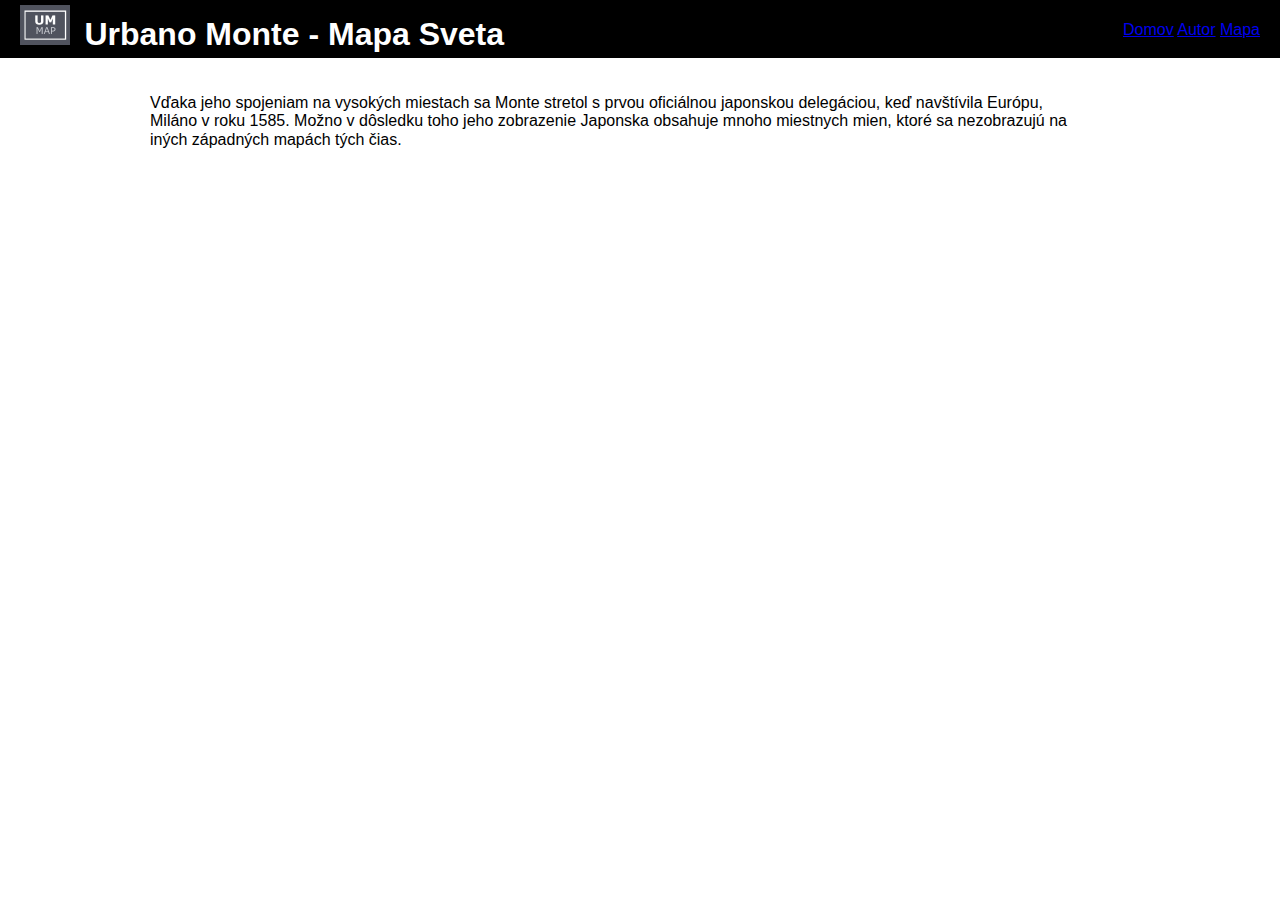
==== japonsko.html @ 04c6db19 "velke zmeny" ====
<!DOCTYPE html>
<html>
  <head>
    <meta charset="utf-8">
    <title>Urbano Monte - Mapa</title>
    <link rel="stylesheet" href="css/reset.css">
    <link rel="stylesheet" href="css/style.css">
  </head>
  <body>
    <div class="menu">
      <!-- LOGO -->
      <img class="menu_align" id="logo" src="images/logo.png" alt="Logo">
      <h1 class="menu_align" id="main_menu">Urbano Monte - Mapa Sveta</h1>
      <p class="menu_align" id="sub_menu">
        <a href="index.html">Domov</a>
        <a href="urbano_monte_autor.html">Autor</a>
        <a href="mapa.html">Mapa</a>
      </p>
      <!-- MENU -->
    </div>

    <div class="container">
      <p>Vďaka jeho spojeniam na vysokých miestach sa Monte stretol s prvou oficiálnou japonskou delegáciou, keď navštívila Európu, Miláno v roku 1585. Možno v dôsledku toho jeho zobrazenie Japonska obsahuje mnoho miestnych mien, ktoré sa nezobrazujú na iných západných mapách tých čias.</p>
    </div>
  </body>
</html>
---- css/style.css ----
/* use classes and ids */

html {
  font-family: sans-serif;
}

body {
  background-image:url("https://i.pinimg.com/originals/11/79/b4/1179b456419cdfc14cdae91405799ec7.jpg");
}

.menu {
  background: black;
  color: white;
  padding: 5px 20px 5px 20px;
}

#logo {
  width: 50px;
  margin-right: 10px;
}

#main_menu {
  margin-right: 10px;
}

#sub_menu {
  display: inline-block;
  float: right;
}

.menu_align {
  display: inline;
}

.container {
  padding: 20px 200px 20px 150px;
}

h1 {
  margin: 0;
}
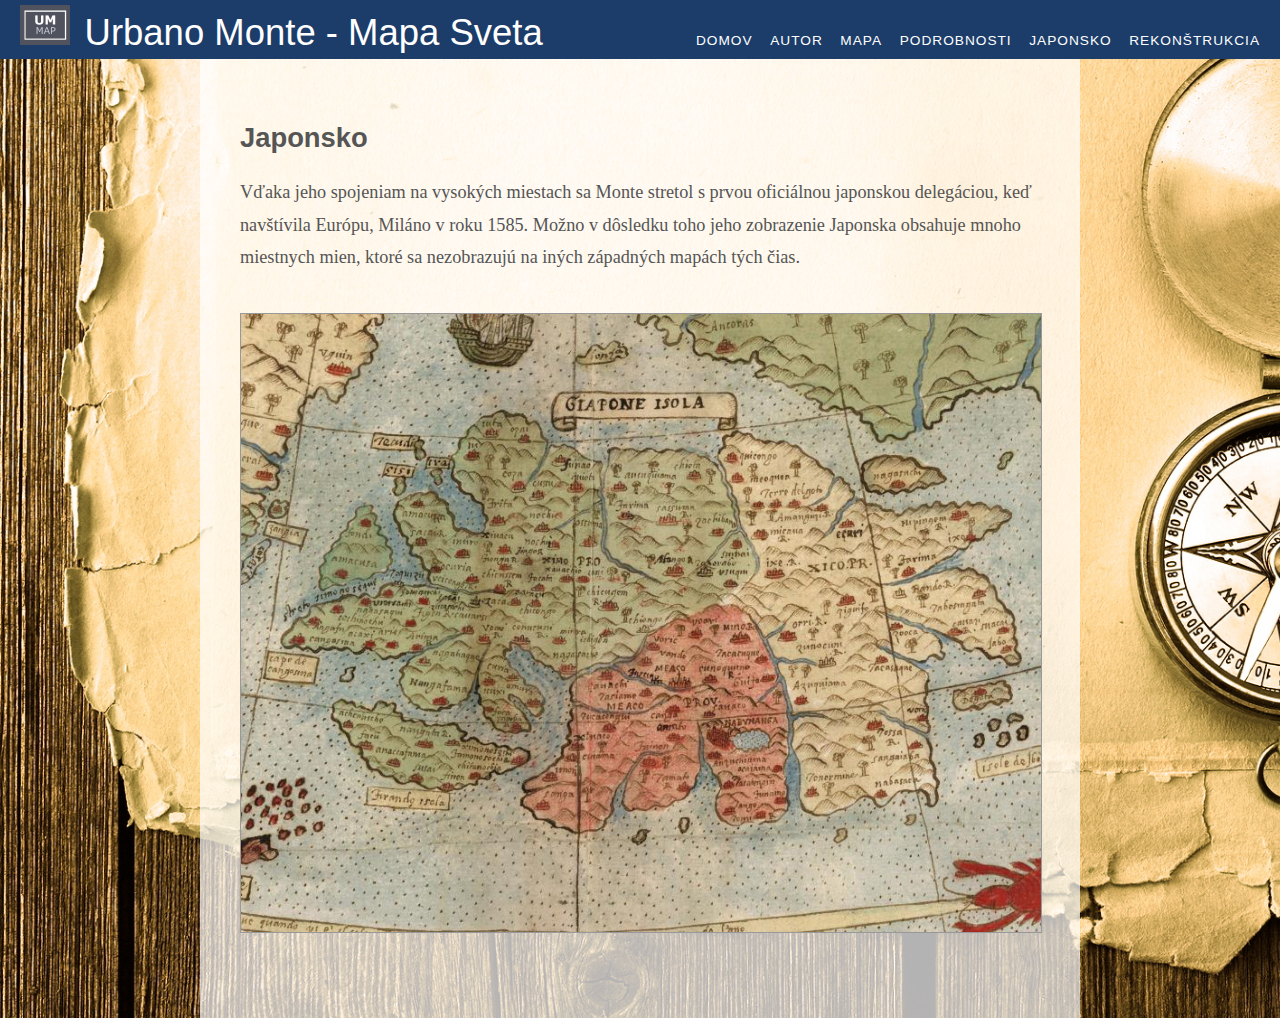
==== commit 5b4315e5: "velke zmeny 2" ====
--- a/japonsko.html
+++ b/japonsko.html
@@ -2,7 +2,7 @@
 <html>
   <head>
     <meta charset="utf-8">
-    <title>Urbano Monte - Mapa</title>
+    <title>Urbano Monte - Japonsko</title>
     <link rel="stylesheet" href="css/reset.css">
     <link rel="stylesheet" href="css/style.css">
   </head>
@@ -15,12 +15,17 @@
         <a href="index.html">Domov</a>
         <a href="urbano_monte_autor.html">Autor</a>
         <a href="mapa.html">Mapa</a>
+        <a href="podrobnosti.html">Podrobnosti</a>
+        <a href="japonsko.html">Japonsko</a>
+        <a href="rekonstrukcia.html">Rekonštrukcia</a>
       </p>
       <!-- MENU -->
     </div>
 
     <div class="container">
+      <h2>Japonsko</h2>
       <p>Vďaka jeho spojeniam na vysokých miestach sa Monte stretol s prvou oficiálnou japonskou delegáciou, keď navštívila Európu, Miláno v roku 1585. Možno v dôsledku toho jeho zobrazenie Japonska obsahuje mnoho miestnych mien, ktoré sa nezobrazujú na iných západných mapách tých čias.</p>
+      <img src="images/japonsko.jpg" alt="Mapa Japonska">
     </div>
   </body>
 </html>
--- a/css/style.css
+++ b/css/style.css
@@ -1,15 +1,56 @@
 /* use classes and ids */
-
 html {
-  font-family: sans-serif;
+  font-family: "georgia", serif;
+  font-size: 114%;
+  color: #555555;
 }
 
 body {
-  background-image:url("https://i.pinimg.com/originals/11/79/b4/1179b456419cdfc14cdae91405799ec7.jpg");
+  /*background-image:url("https://i.pinimg.com/originals/11/79/b4/1179b456419cdfc14cdae91405799ec7.jpg");*/
+  background-image: url("../images/pozadie.jpg");
+  background-repeat: no-repeat;
+  background-size: cover;
 }
 
+h1 {
+  margin: 0;
+  font-family: "Helvetica", "Arial", sans-serif;
+  font-weight: normal;
+}
+
+h2 {
+  font-family: "Arial", sans-serif;
+  color: #555;
+}
+
+p {
+  line-height: 180%;
+}
+
+a {
+  color: white;
+  text-decoration: none;
+  margin-left: 13px;
+  text-transform: uppercase;
+  font-family: sans-serif;
+  font-size: 75%;
+  letter-spacing: 1px;
+}
+
+a:hover,
+a:hover:visited {
+  color: #00ceff;
+  text-decoration: underline;
+}
+
+a:visited {
+  color: #999999;
+}
+
+
+
 .menu {
-  background: black;
+  background: #1C3D69;
   color: white;
   padding: 5px 20px 5px 20px;
 }
@@ -33,9 +74,14 @@
 }
 
 .container {
-  padding: 20px 200px 20px 150px;
+  padding: 40px;
+  margin: 0 200px 0 200px;
+  background-color: rgba(255,255,255,0.7);
 }
 
-h1 {
-  margin: 0;
+.container img {
+  width: 100%;
+  margin-bottom: 40px;
+  margin-top: 20px;
+  border: 1px solid #999;
 }
